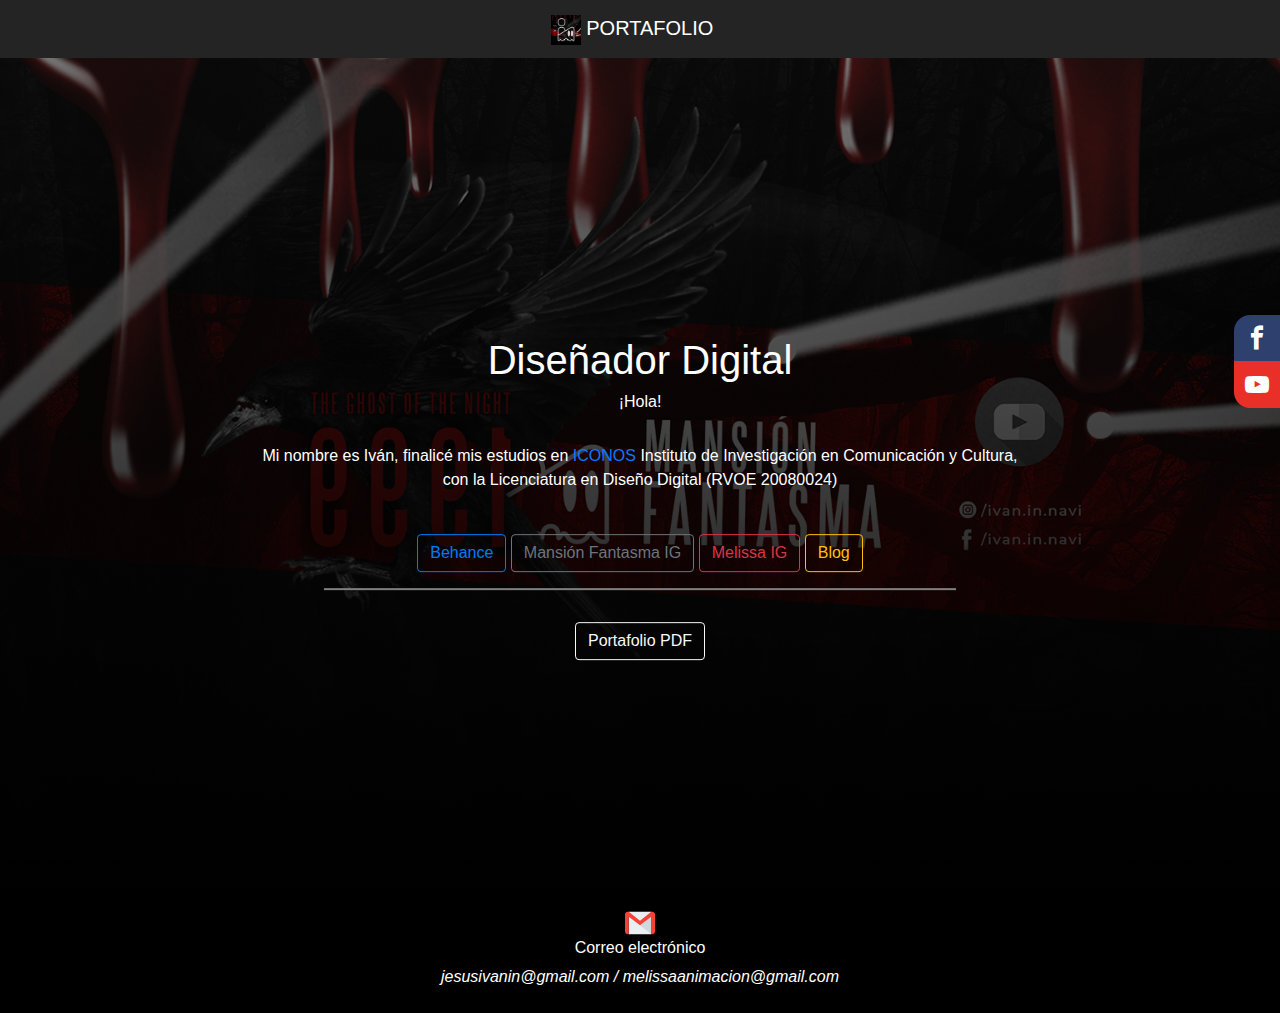
==== index.html @ 58a557e4 "Update index.html" ====
<!DOCTYPE html>
<html lang="en">

<head>
  <title src="img/in.jpg" width="30" height="30" alt="IN" loading="lazy">Portafolio Iván Mtz</title>
  <meta charset="utf-8">
  <meta http-equiv="X-UA-Compatible" content="IE=edge">
  <meta name="Portafolio, estudiante en Diseño Digital">
  <meta name="viewport" content="width=device-width, initial-scale=1">
  <link rel="stylesheet" href="https://stackpath.bootstrapcdn.com/bootstrap/4.5.2/css/bootstrap.min.css" integrity="sha384-JcKb8q3iqJ61gNV9KGb8thSsNjpSL0n8PARn9HuZOnIxN0hoP+VmmDGMN5t9UJ0Z" crossorigin="anonymous">
  <link rel="stylesheet" href="font.css">
  <link rel="stylesheet" type="text/css" href="main_styles.css">
</head>

<body>

  <nav class="navbar navbar-expand-lg fixed-top navbar-dark">
    <div class="container justify-content-center">
      <a class="navbar-brand" href="index.html">
        <img src="img/in.jpg" width="30" height="30" alt="IN" loading="lazy"> PORTAFOLIO
      </a>
    </div>
  </nav>

  <div class="social-bar">
    <a href="https://www.facebook.com/MelissaAnimacion/" class="icon icon-facebook" target="_blank"></a>
    <a href="https://www.tiktok.com/@ivan_in_navi?lang=es" class="fab fa-tiktok" target="_blank"></a>
    <a href="https://www.youtube.com/channel/UCpwyjJ06XhVQkdlIOk4nbbQ" class="icon icon-youtube" target="_blank"></a>
  </div>


  <div class="hero-image">
    <div class="hero-text p-2 mt-5 col-sm">
      <h1>Diseñador Digital</h1>
      <h6>¡Hola!</h6>
      <p class="description">Mi nombre es Iván, finalicé mis estudios en <a class="" href="https://www.iconos.edu.mx/2021_1/" target="_blank"> ICONOS</a> Instituto de Investigación en Comunicación y Cultura, <br> con la Licenciatura
        en Diseño Digital (RVOE 20080024)</p>
      <a type="button" class="btn btn-outline-primary" href="https://www.behance.net/jesusivanavi" target="_blank">Behance</a>
      <a type="button" class="btn btn-outline-secondary" href="https://www.instagram.com/ivan.in.navi/" target="_blank">Mansión Fantasma IG</a>
      <a type="button" class="btn btn-outline-danger" href="https://www.instagram.com/melissa_animacion/" target="_blank">Melissa IG</a>
      <a type="button" class="btn btn-outline-warning" href="https://melissajardinera.blogspot.com" target="_blank">Blog</a>
      <br>
<hr style="width:50%; height:2px;border-width:0;color:gray;background-color:gray" mt-2>
      <a type="button" class="btn btn-outline-light large mt-3" href="pdf/portafolio_vd_ivan_c.pdf" target="_blank">Portafolio PDF</a>
    </div>
  </div>

  <footer class="footer container-fluid p-2">
    <div>
      <img src="fonts/gmail.svg" width="30" height="30" alt="Contacto correo" loading="lazy">
      <h6> Correo electrónico </h6>
      <p style="text-size:20em;"> <i>jesusivanin@gmail.com / melissaanimacion@gmail.com </i></p>
    </div>

  </footer>

</body>


<script src="https://code.jquery.com/jquery-3.5.1.slim.min.js" integrity="sha384-DfXdz2htPH0lsSSs5nCTpuj/zy4C+OGpamoFVy38MVBnE+IbbVYUew+OrCXaRkfj" crossorigin="anonymous"></script>
<script src="https://cdn.jsdelivr.net/npm/popper.js@1.16.1/dist/umd/popper.min.js" integrity="sha384-9/reFTGAW83EW2RDu2S0VKaIzap3H66lZH81PoYlFhbGU+6BZp6G7niu735Sk7lN" crossorigin="anonymous"></script>
<script src="https://stackpath.bootstrapcdn.com/bootstrap/4.5.2/js/bootstrap.min.js" integrity="sha384-B4gt1jrGC7Jh4AgTPSdUtOBvfO8shuf57BaghqFfPlYxofvL8/KUEfYiJOMMV+rV" crossorigin="anonymous"></script>

</html>
---- font.css ----
@font-face {
  font-family: 'icomoon';
  src:  url('fonts/icomoon.eot?i226ha');
  src:  url('fonts/icomoon.eot?i226ha#iefix') format('embedded-opentype'),
    url('fonts/icomoon.ttf?i226ha') format('truetype'),
    url('fonts/icomoon.woff?i226ha') format('woff'),
    url('fonts/icomoon.svg?i226ha#icomoon') format('svg');
  font-weight: normal;
  font-style: normal;
}

[class^="icon-"], [class*=" icon-"] {
  /* use !important to prevent issues with browser extensions that change fonts */
  font-family: 'icomoon' !important;
  speak: none;
  font-style: normal;
  font-weight: normal;
  font-variant: normal;
  text-transform: none;
  line-height: 1;

  /* Better Font Rendering =========== */
  -webkit-font-smoothing: antialiased;
  -moz-osx-font-smoothing: grayscale;
}

.icon-facebook:before {
  content: "\ea90";
}
.icon-instagram:before {
  content: "\ea92";
}
.icon-twitter:before {
  content: "\ea96";
}
.icon-youtube:before {
  content: "\ea9d";
}
---- main_styles.css ----
body, html {
  height: 100%;
  width: auto;
  background-color: #000;
}


/* HERO IMAGEN */
.hero-image {

  background-image: linear-gradient(rgba(0, 0, 0, 0.5), rgba(0, 0, 0, 1)), url("img/fondo.jpg");
  height: 100%;
  background-position: center;
  background-repeat: no-repeat;
  background-size: cover;
  position: relative;
}

.hero-text {
  text-align: center;
  position: absolute;
  top: 50%;
  left: 50%;
  transform: translate(-50%, -50%);
  color: white;
}

nav{
  background-color: #242424;
}
/* REDES SOCIALES */

.container {
  position: relative;
}

.social-bar {
	position: fixed;
	right: 0;
	top: 35%;
	font-size: 1.5rem;
	display: flex;
	flex-direction: column;
	align-items: flex-end;
	z-index: 100;
}

.icon {
	color: white;
	text-decoration: none;
	padding: .7rem;
	display: flex;
	transition: all .5s;
}

.icon-facebook {
	background: #2E406E;
}

.fa-tiktok {
	background: #339DC5;
}

.icon-youtube {
	background: #E83028;
}

.icon:first-child {
	border-radius: 1rem 0 0 0;
}

.icon:last-child {
	border-radius: 0 0 0 1rem;
}

.icon:hover {
	padding-right: 3rem;
	border-radius: 1rem 0 0 1rem;
	box-shadow: 0 0 .5rem rgba(0, 0, 0, 0.42);
  text-decoration: none;
}

.icon:hover {
	color: white;
}

.description{
padding: 2%;
}
/* FOOTER */

footer{
  width: 100%;
  height: auto;
  text-align: center;
  background-color: #000;
  color:white;
}
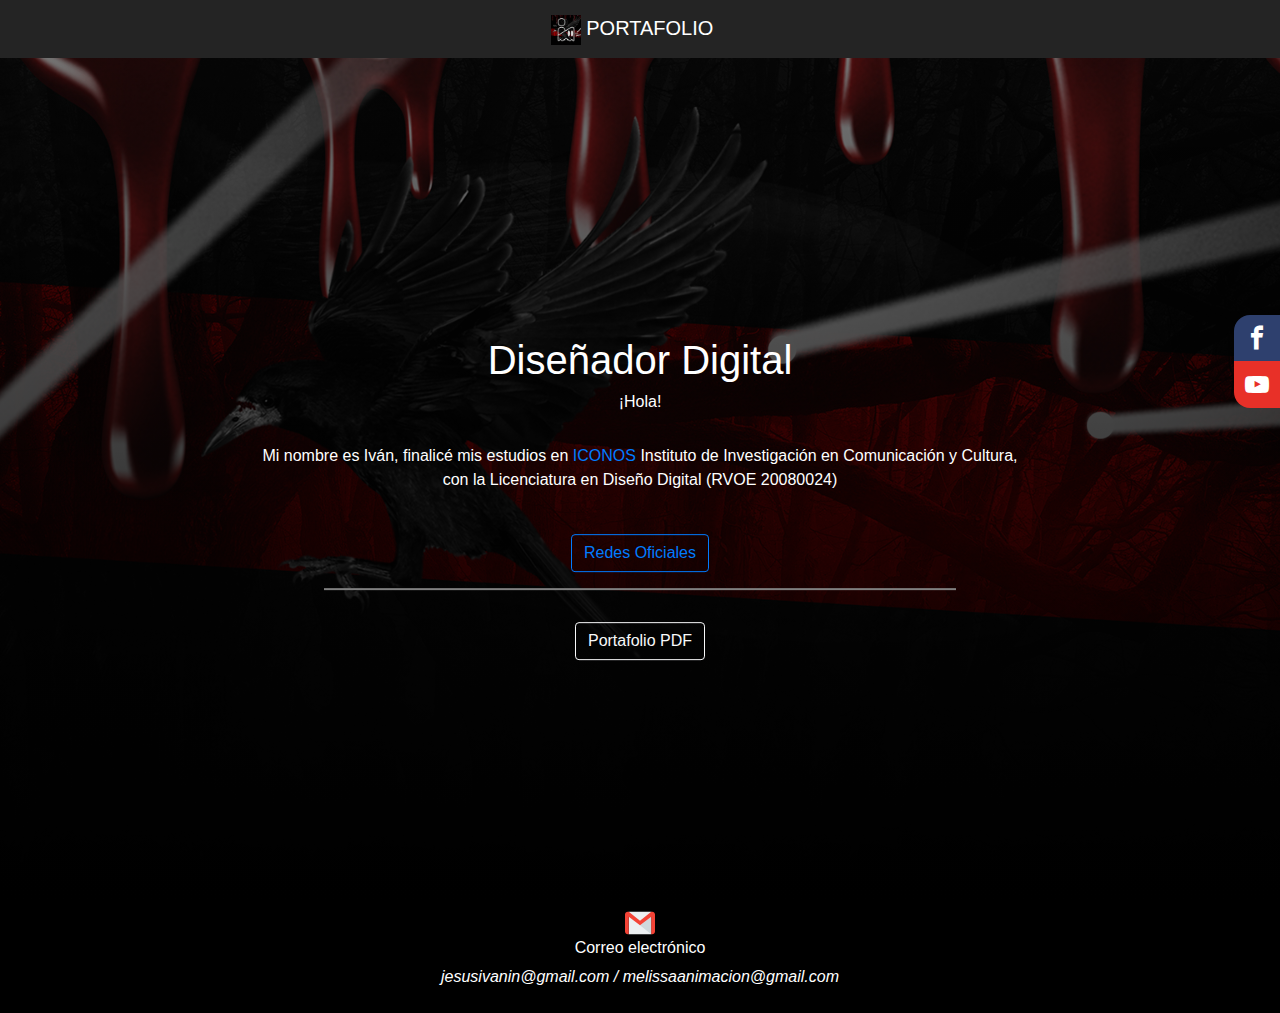
==== commit 4ac6e36a: "Update index.html" ====
--- a/index.html
+++ b/index.html
@@ -24,7 +24,6 @@
 
   <div class="social-bar">
     <a href="https://www.facebook.com/MelissaAnimacion/" class="icon icon-facebook" target="_blank"></a>
-    <a href="https://www.tiktok.com/@ivan_in_navi?lang=es" class="fab fa-tiktok" target="_blank"></a>
     <a href="https://www.youtube.com/channel/UCpwyjJ06XhVQkdlIOk4nbbQ" class="icon icon-youtube" target="_blank"></a>
   </div>
 
@@ -35,10 +34,7 @@
       <h6>¡Hola!</h6>
       <p class="description">Mi nombre es Iván, finalicé mis estudios en <a class="" href="https://www.iconos.edu.mx/2021_1/" target="_blank"> ICONOS</a> Instituto de Investigación en Comunicación y Cultura, <br> con la Licenciatura
         en Diseño Digital (RVOE 20080024)</p>
-      <a type="button" class="btn btn-outline-primary" href="https://www.behance.net/jesusivanavi" target="_blank">Behance</a>
-      <a type="button" class="btn btn-outline-secondary" href="https://www.instagram.com/ivan.in.navi/" target="_blank">Mansión Fantasma IG</a>
-      <a type="button" class="btn btn-outline-danger" href="https://www.instagram.com/melissa_animacion/" target="_blank">Melissa IG</a>
-      <a type="button" class="btn btn-outline-warning" href="https://melissajardinera.blogspot.com" target="_blank">Blog</a>
+      <a type="button" class="btn btn-outline-primary" href="https://linktr.ee/ivan.in.navi" target="_blank">Redes Oficiales</a>
       <br>
 <hr style="width:50%; height:2px;border-width:0;color:gray;background-color:gray" mt-2>
       <a type="button" class="btn btn-outline-light large mt-3" href="pdf/portafolio_vd_ivan_c.pdf" target="_blank">Portafolio PDF</a>
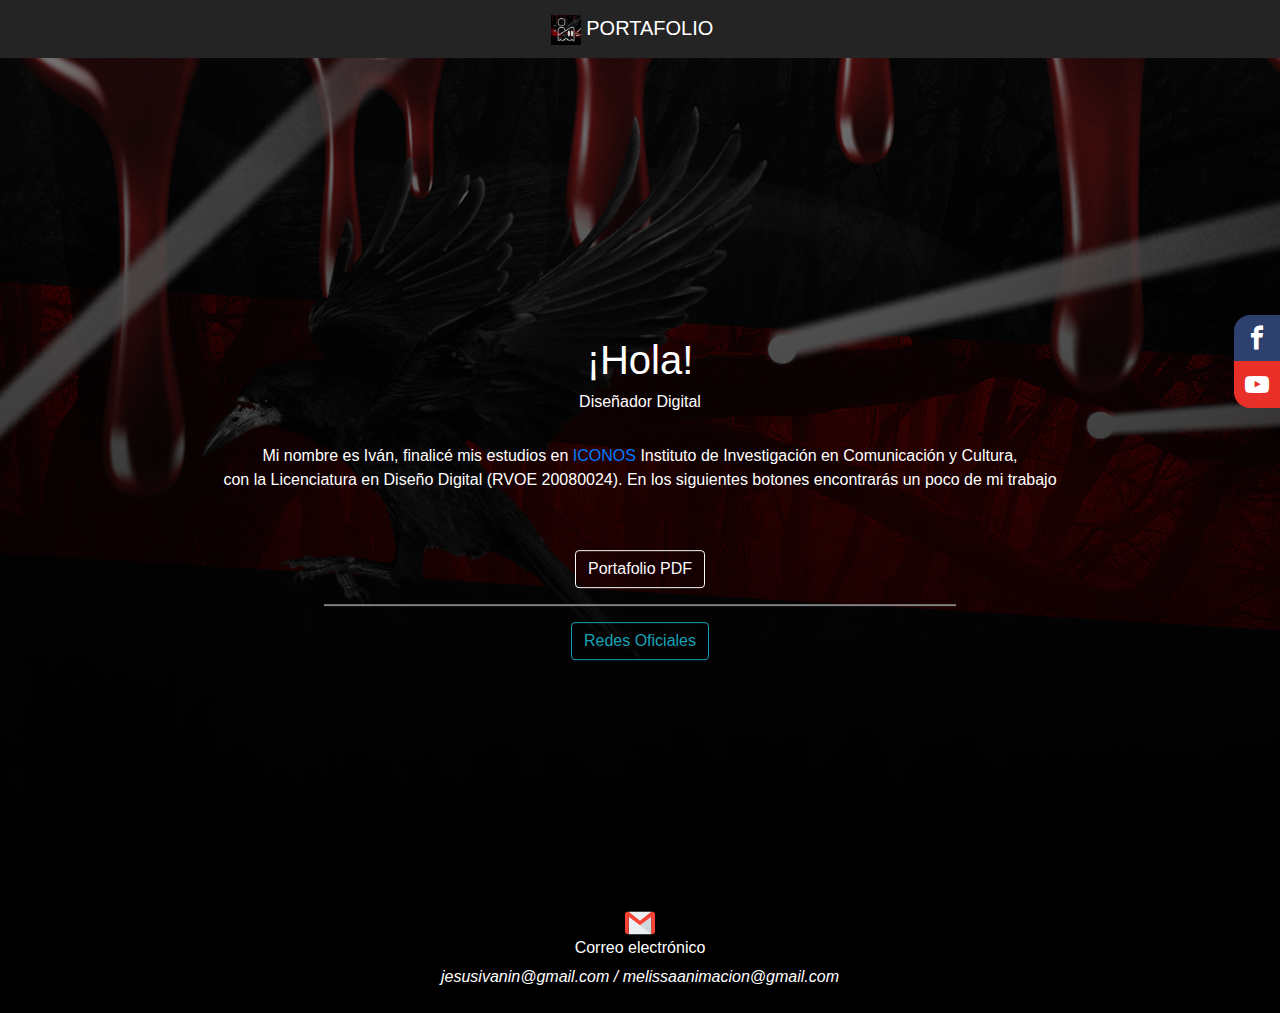
==== commit 93d64563: "Update index.html" ====
--- a/index.html
+++ b/index.html
@@ -30,14 +30,14 @@
 
   <div class="hero-image">
     <div class="hero-text p-2 mt-5 col-sm">
-      <h1>Diseñador Digital</h1>
-      <h6>¡Hola!</h6>
+      <h1>¡Hola!</h1>
+      <h6>Diseñador Digital</h6>
       <p class="description">Mi nombre es Iván, finalicé mis estudios en <a class="" href="https://www.iconos.edu.mx/2021_1/" target="_blank"> ICONOS</a> Instituto de Investigación en Comunicación y Cultura, <br> con la Licenciatura
-        en Diseño Digital (RVOE 20080024)</p>
-      <a type="button" class="btn btn-outline-primary" href="https://linktr.ee/ivan.in.navi" target="_blank">Redes Oficiales</a>
+        en Diseño Digital (RVOE 20080024). En los siguientes botones encontrarás un poco de mi trabajo</p>
+       <a type="button" class="btn btn-outline-light large mt-3" href="pdf/portafolio_vd_ivan_c.pdf" target="_blank">Portafolio PDF</a>
       <br>
 <hr style="width:50%; height:2px;border-width:0;color:gray;background-color:gray" mt-2>
-      <a type="button" class="btn btn-outline-light large mt-3" href="pdf/portafolio_vd_ivan_c.pdf" target="_blank">Portafolio PDF</a>
+     <a type="button" class="btn btn-outline-info" href="https://linktr.ee/ivan.in.navi" target="_blank">Redes Oficiales</a>
     </div>
   </div>
 
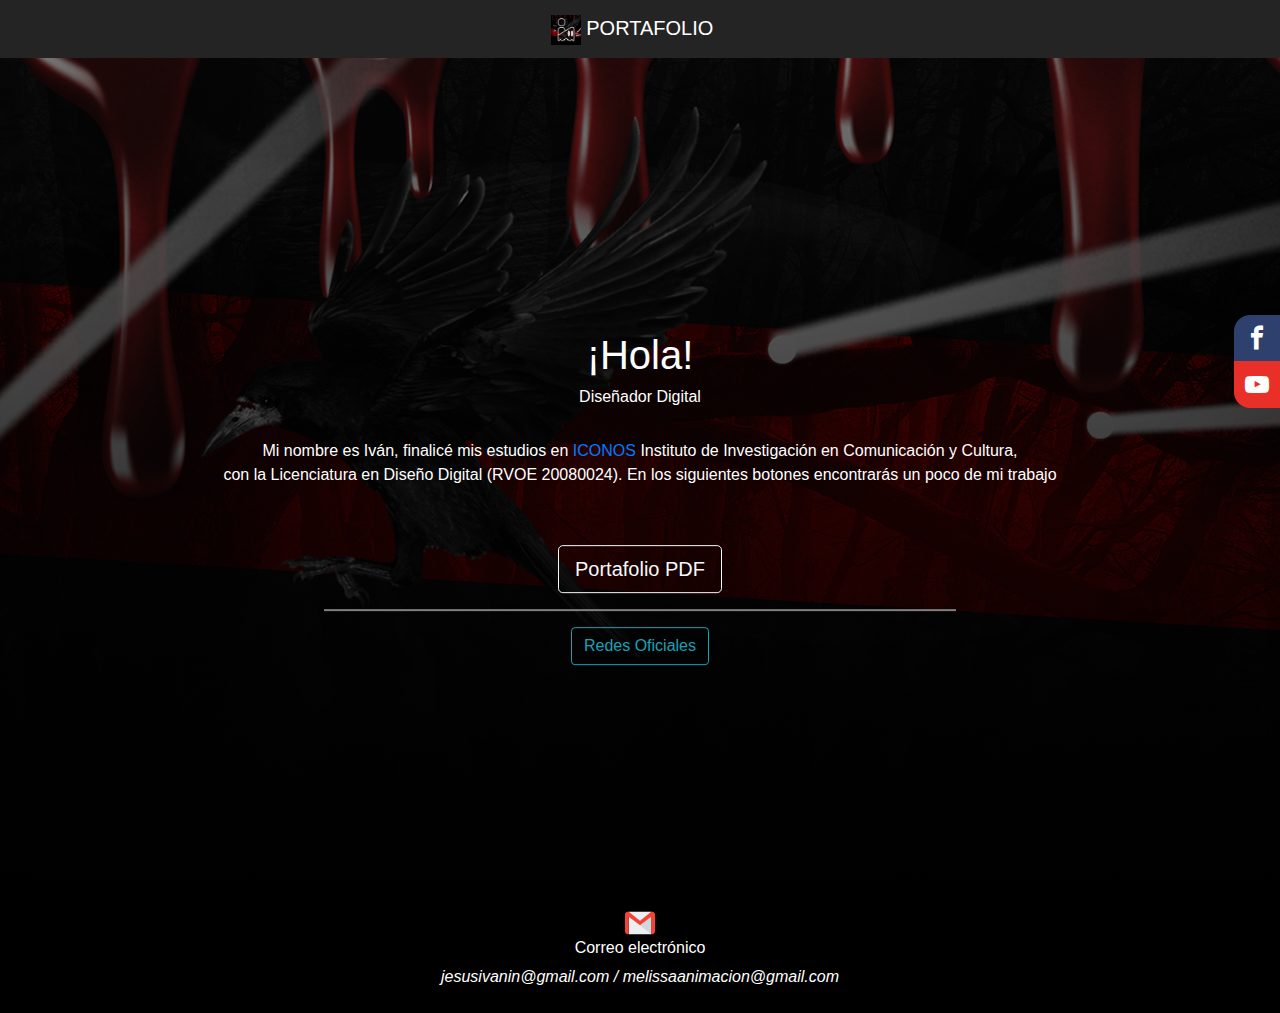
==== commit 096f0123: "Update index.html" ====
--- a/index.html
+++ b/index.html
@@ -34,7 +34,7 @@
       <h6>Diseñador Digital</h6>
       <p class="description">Mi nombre es Iván, finalicé mis estudios en <a class="" href="https://www.iconos.edu.mx/2021_1/" target="_blank"> ICONOS</a> Instituto de Investigación en Comunicación y Cultura, <br> con la Licenciatura
         en Diseño Digital (RVOE 20080024). En los siguientes botones encontrarás un poco de mi trabajo</p>
-       <a type="button" class="btn btn-outline-light large mt-3" href="pdf/portafolio_vd_ivan_c.pdf" target="_blank">Portafolio PDF</a>
+       <a type="button" class="btn btn-outline-light btn-lg mt-3" href="pdf/portafolio_vd_ivan_c.pdf" target="_blank">Portafolio PDF</a>
       <br>
 <hr style="width:50%; height:2px;border-width:0;color:gray;background-color:gray" mt-2>
      <a type="button" class="btn btn-outline-info" href="https://linktr.ee/ivan.in.navi" target="_blank">Redes Oficiales</a>
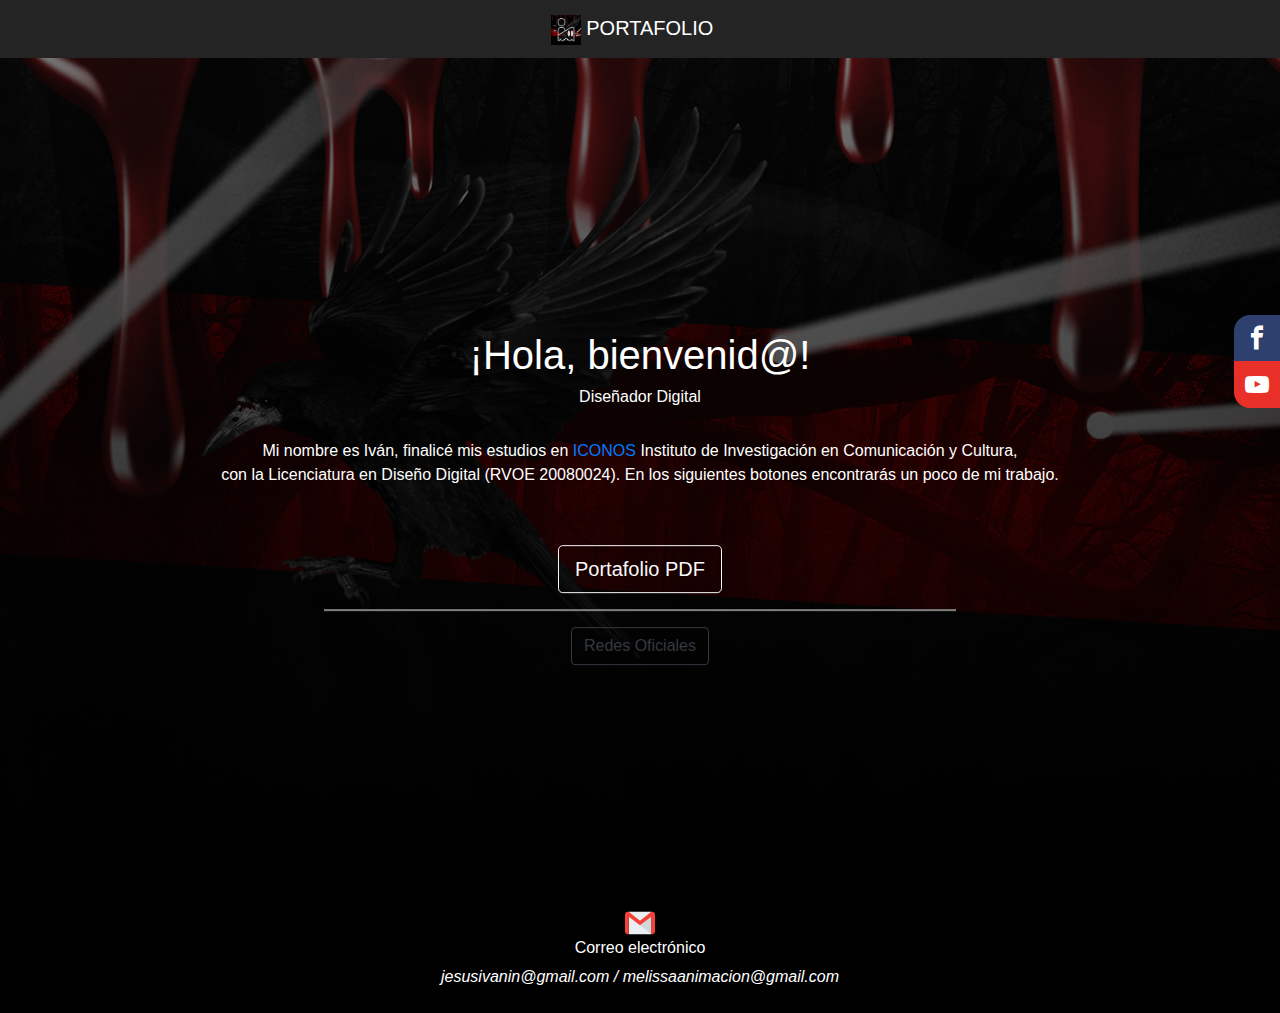
==== commit 09e287f5: "Update index.html" ====
--- a/index.html
+++ b/index.html
@@ -30,14 +30,14 @@
 
   <div class="hero-image">
     <div class="hero-text p-2 mt-5 col-sm">
-      <h1>¡Hola!</h1>
+      <h1>¡Hola, bienvenid@!</h1>
       <h6>Diseñador Digital</h6>
       <p class="description">Mi nombre es Iván, finalicé mis estudios en <a class="" href="https://www.iconos.edu.mx/2021_1/" target="_blank"> ICONOS</a> Instituto de Investigación en Comunicación y Cultura, <br> con la Licenciatura
-        en Diseño Digital (RVOE 20080024). En los siguientes botones encontrarás un poco de mi trabajo</p>
+        en Diseño Digital (RVOE 20080024). En los siguientes botones encontrarás un poco de mi trabajo.</p>
        <a type="button" class="btn btn-outline-light btn-lg mt-3" href="pdf/portafolio_vd_ivan_c.pdf" target="_blank">Portafolio PDF</a>
       <br>
 <hr style="width:50%; height:2px;border-width:0;color:gray;background-color:gray" mt-2>
-     <a type="button" class="btn btn-outline-info" href="https://linktr.ee/ivan.in.navi" target="_blank">Redes Oficiales</a>
+     <a type="button" class="btn btn-outline-dark" href="https://linktr.ee/ivan.in.navi" target="_blank">Redes Oficiales</a>
     </div>
   </div>
 
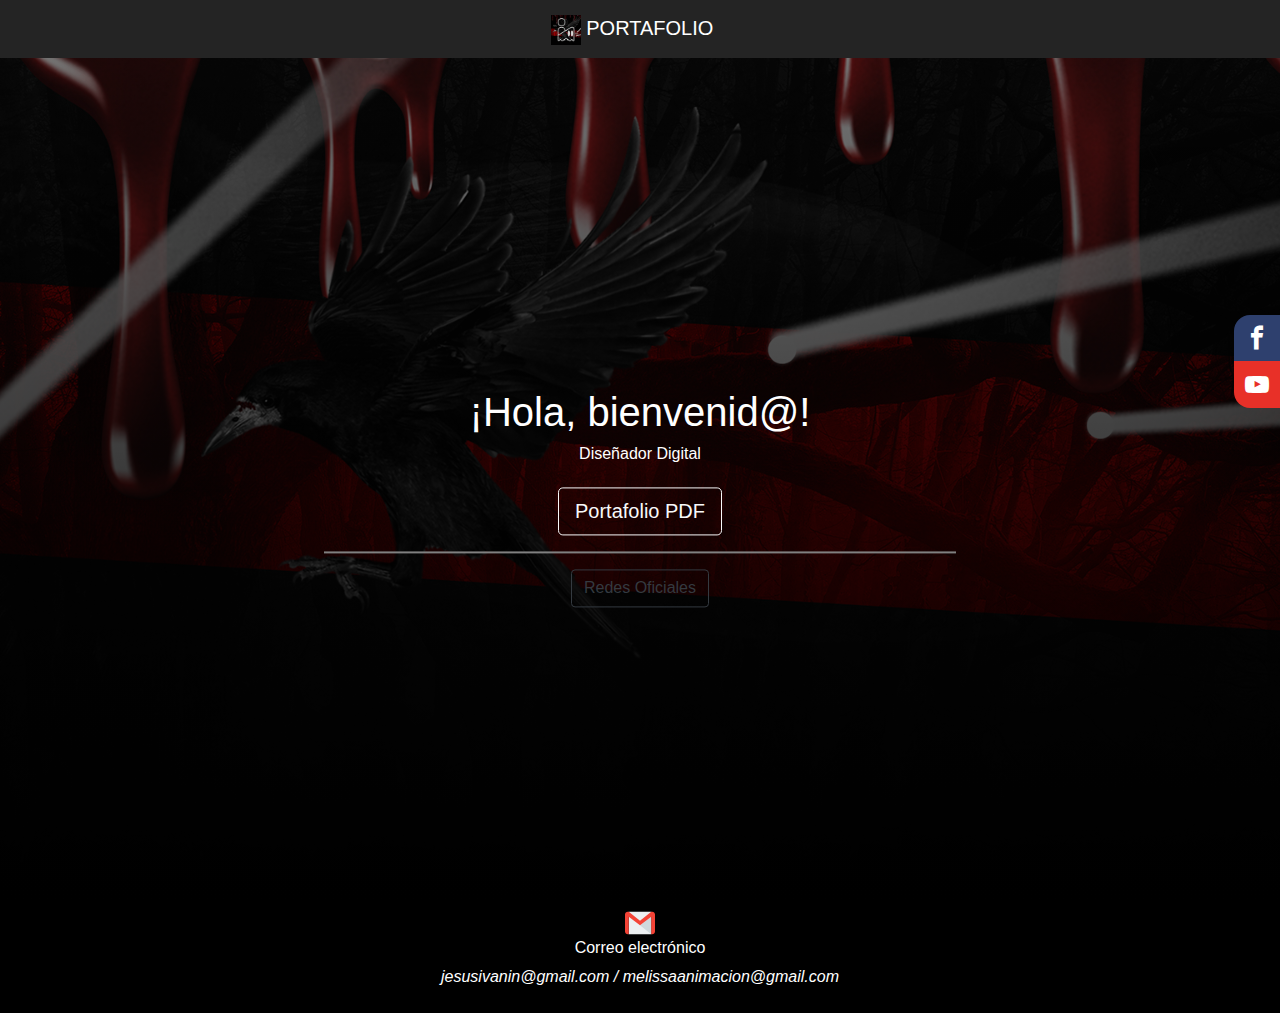
==== commit 4b4ef89e: "Update index.html" ====
--- a/index.html
+++ b/index.html
@@ -32,9 +32,7 @@
     <div class="hero-text p-2 mt-5 col-sm">
       <h1>¡Hola, bienvenid@!</h1>
       <h6>Diseñador Digital</h6>
-      <p class="description">Mi nombre es Iván, finalicé mis estudios en <a class="" href="https://www.iconos.edu.mx/2021_1/" target="_blank"> ICONOS</a> Instituto de Investigación en Comunicación y Cultura, <br> con la Licenciatura
-        en Diseño Digital (RVOE 20080024). En los siguientes botones encontrarás un poco de mi trabajo.</p>
-       <a type="button" class="btn btn-outline-light btn-lg mt-3" href="pdf/portafolio_vd_ivan_c.pdf" target="_blank">Portafolio PDF</a>
+       <a type="button" class="btn btn-outline-light btn-lg mt-3" href="pdf/Portafolio_newpaper.pdf" target="_blank">Portafolio PDF</a>
       <br>
 <hr style="width:50%; height:2px;border-width:0;color:gray;background-color:gray" mt-2>
      <a type="button" class="btn btn-outline-dark" href="https://linktr.ee/ivan.in.navi" target="_blank">Redes Oficiales</a>
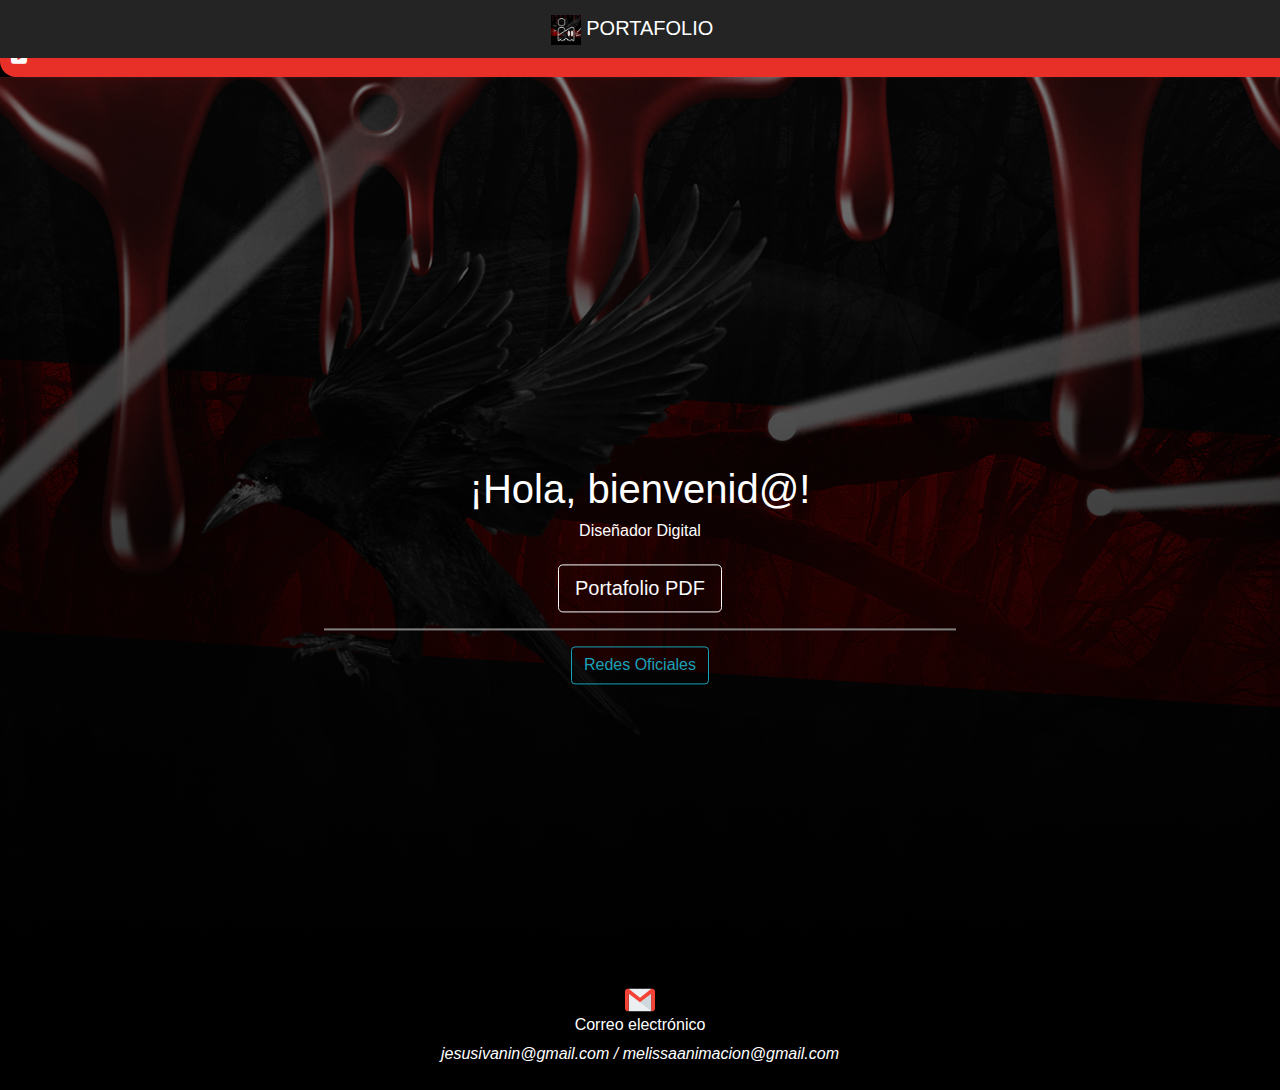
==== commit fc1e285b: "Update index.html" ====
--- a/index.html
+++ b/index.html
@@ -35,7 +35,7 @@
        <a type="button" class="btn btn-outline-light btn-lg mt-3" href="pdf/Portafolio_newpaper.pdf" target="_blank">Portafolio PDF</a>
       <br>
 <hr style="width:50%; height:2px;border-width:0;color:gray;background-color:gray" mt-2>
-     <a type="button" class="btn btn-outline-dark" href="https://linktr.ee/ivan.in.navi" target="_blank">Redes Oficiales</a>
+     <a type="button" class="btn btn-outline-info" href="https://linktr.ee/ivan.in.navi" target="_blank">Redes Oficiales</a>
     </div>
   </div>
 
--- a/main_styles.css
+++ b/main_styles.css
@@ -33,6 +33,8 @@
 .container {
   position: relative;
 }
+
+filter: blur(4px);
 
 .social-bar {
 	position: fixed;
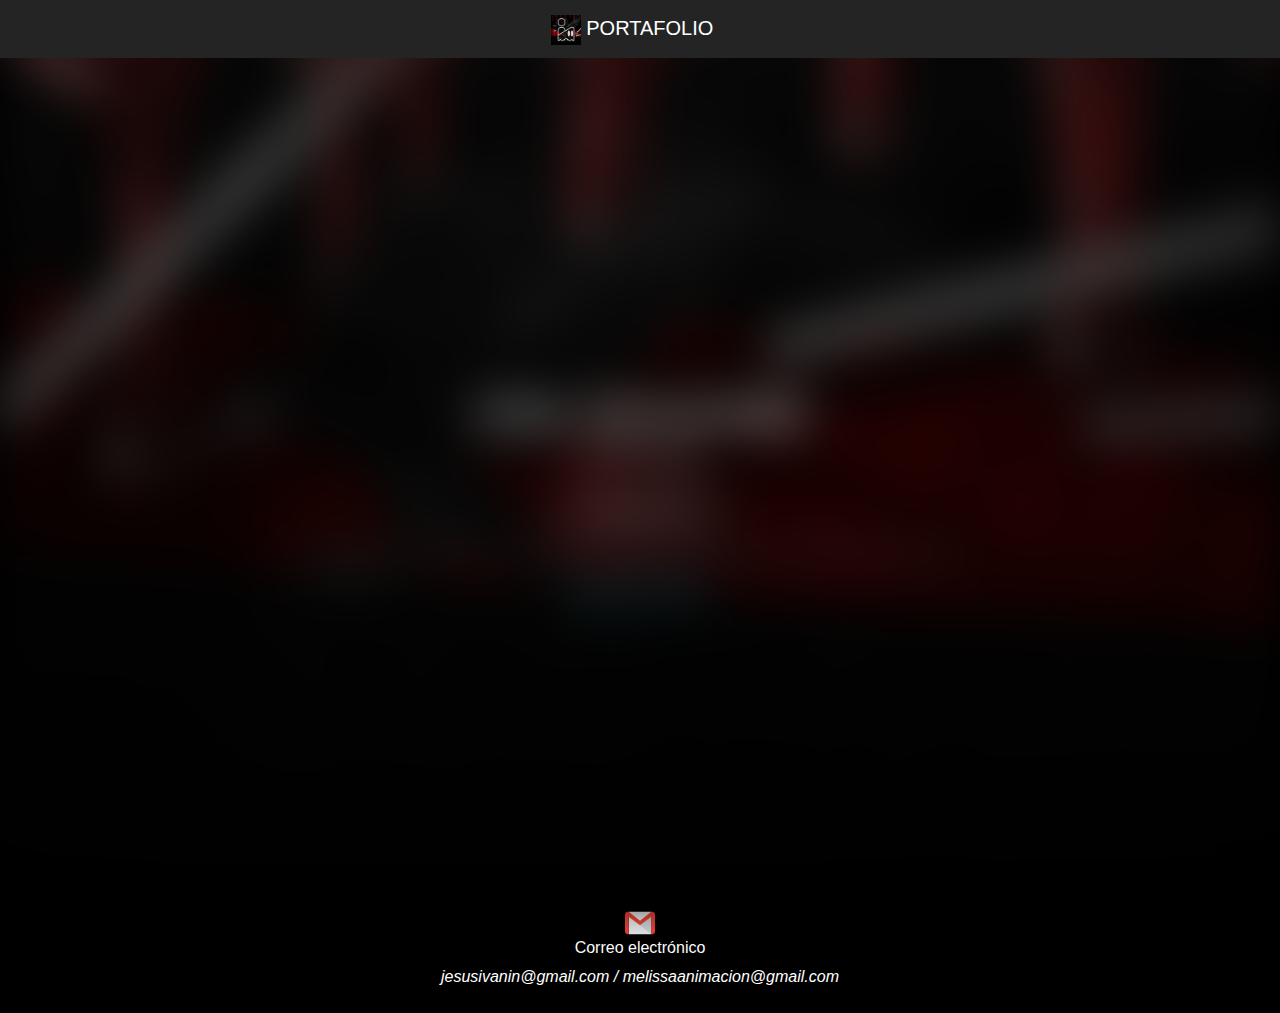
==== commit adfbeb4d: "Update index.html" ====
--- a/index.html
+++ b/index.html
@@ -21,12 +21,6 @@
       </a>
     </div>
   </nav>
-
-  <div class="social-bar">
-    <a href="https://www.facebook.com/MelissaAnimacion/" class="icon icon-facebook" target="_blank"></a>
-    <a href="https://www.youtube.com/channel/UCpwyjJ06XhVQkdlIOk4nbbQ" class="icon icon-youtube" target="_blank"></a>
-  </div>
-
 
   <div class="hero-image">
     <div class="hero-text p-2 mt-5 col-sm">
--- a/main_styles.css
+++ b/main_styles.css
@@ -14,6 +14,7 @@
   background-repeat: no-repeat;
   background-size: cover;
   position: relative;
+  filter: blur(1.5rem);
 }
 
 .hero-text {
@@ -34,7 +35,6 @@
   position: relative;
 }
 
-filter: blur(4px);
 
 .social-bar {
 	position: fixed;
